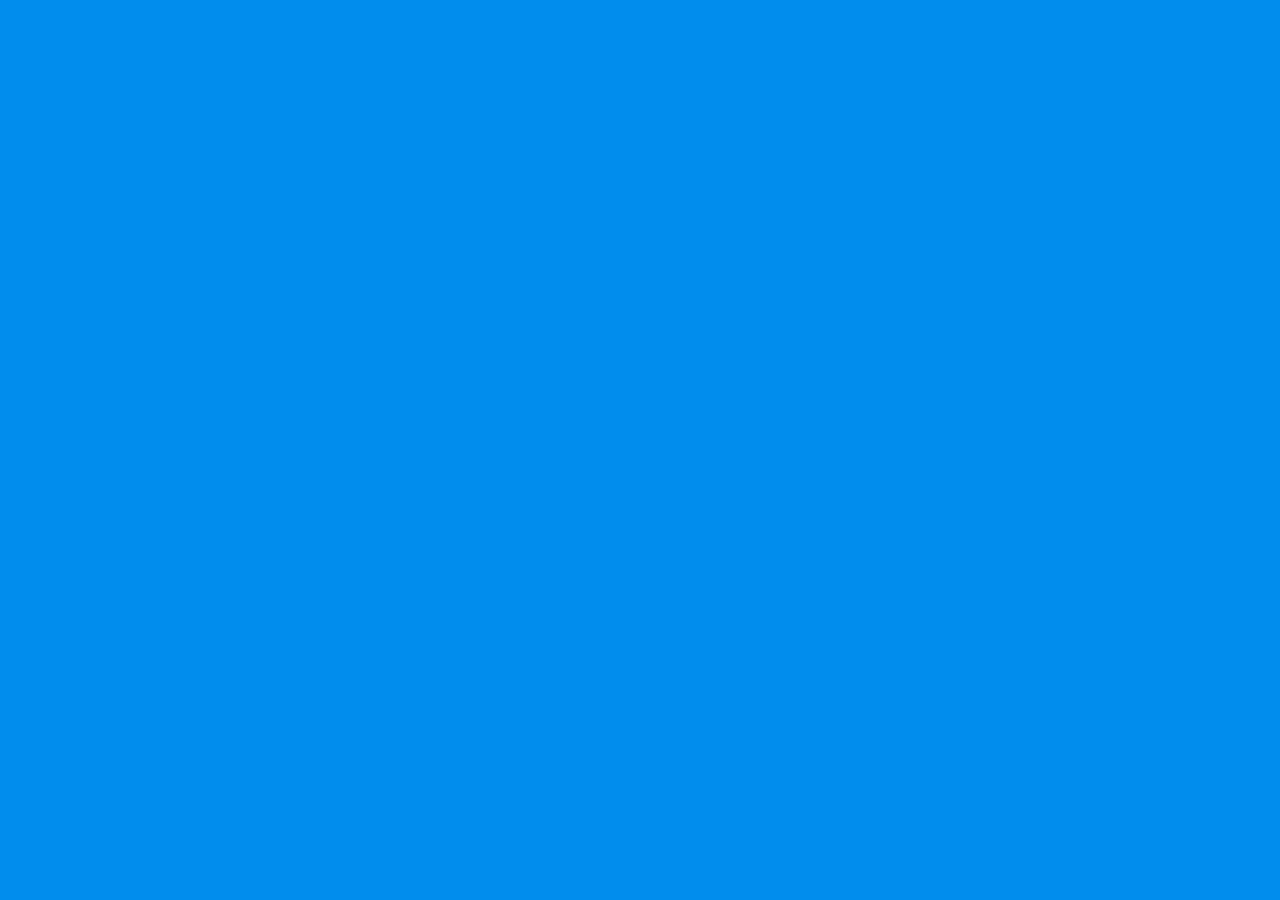
==== 02 Day - JS and CSS Clock/index.html @ 07e2ab91 "Init day 2, clock with css and javascript" ====
<!DOCTYPE html>
<html lang="en">
  <head>
    <meta charset="UTF-8" />
    <meta name="viewport" content="width=device-width, initial-scale=1.0" />
    <link rel="icon" type="image/png" href="img/js.svg" />
    <link rel="stylesheet" href="css/style.css" />
    <title>CSS + JS Clock</title>
  </head>
  <body>
    <div class="clock">
      <div class="clock-face">
        <div class="hand hour-hand"></div>
        <div class="hand min-hand"></div>
        <div class="hand second-hand"></div>
      </div>
    </div>
  </body>
</html>
---- 02 Day - JS and CSS Clock/css/style.css ----
html {
  background: #018DED;
  background-size: cover;
  font-family: Helvetica, sans-serif;
  text-align: center;
  font-size: 10px;
}

body {
  font-size: 2rem;
}
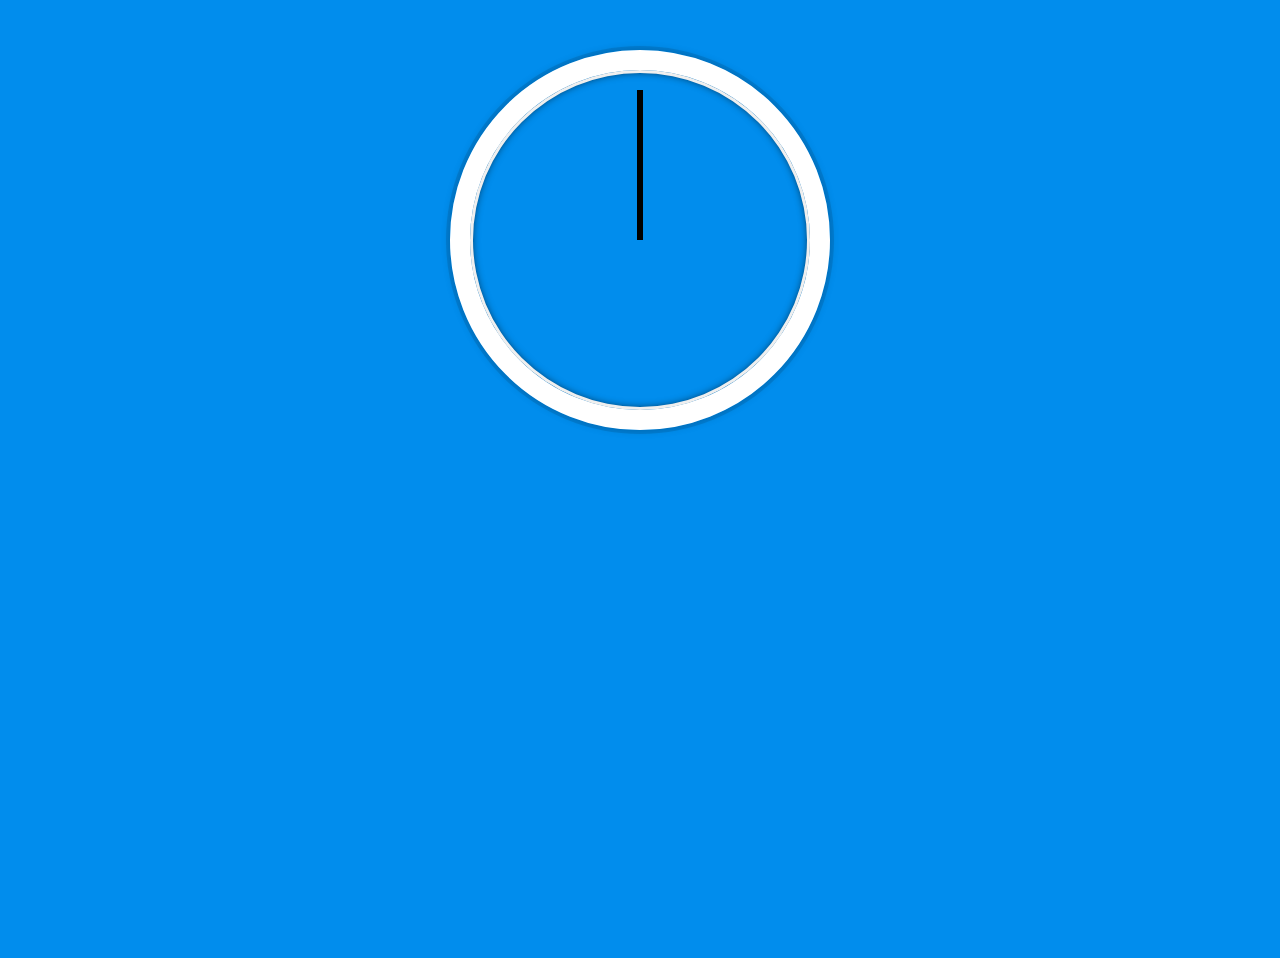
==== commit 52a56ddf: "clock with css and javascript" ====
--- a/02 Day - JS and CSS Clock/index.html
+++ b/02 Day - JS and CSS Clock/index.html
@@ -15,5 +15,11 @@
         <div class="hand second-hand"></div>
       </div>
     </div>
+
+    <div class="container">
+      <div id="timeNow"></div>
+    </div>
+
+    <script src="script.js"></script>
   </body>
 </html>
--- a/02 Day - JS and CSS Clock/css/style.css
+++ b/02 Day - JS and CSS Clock/css/style.css
@@ -8,4 +8,47 @@
 
 body {
   font-size: 2rem;
+  min-height: 100vh;
+  align-items: center;
+}
+
+.clock {
+  display: flex;
+  flex: 1;
+  width: 30rem;
+  height: 30rem;
+  border: 20px solid white;
+  border-radius: 50%;
+  margin: 50px auto;
+  position: relative;
+  padding: 2rem;
+  box-shadow:
+    0 0 0 4px rgba(0, 0, 0, 0.1),
+    inset 0 0 0 3px #EFEFEF,
+    inset 0 0 10px black,
+    0 0 10px rgba(0, 0, 0, 0.2);
+}
+
+.clock-face {
+  position: relative;
+  width: 100%;
+  height: 100%;
+  transform: translateY(-3px);
+  /* account for the height of the clock hands */
+}
+
+.hand {
+  width: 50%;
+  height: 6px;
+  background: black;
+  position: absolute;
+  top: 50%;
+  transform-origin: 100%;
+  transform: rotate(90deg);
+  transition: all 0.05s;
+  transition-timing-function: cubic-bezier(0.1, 2.7, 0.58, 1)
+}
+
+.container {
+  font-size: 5rem;
 }